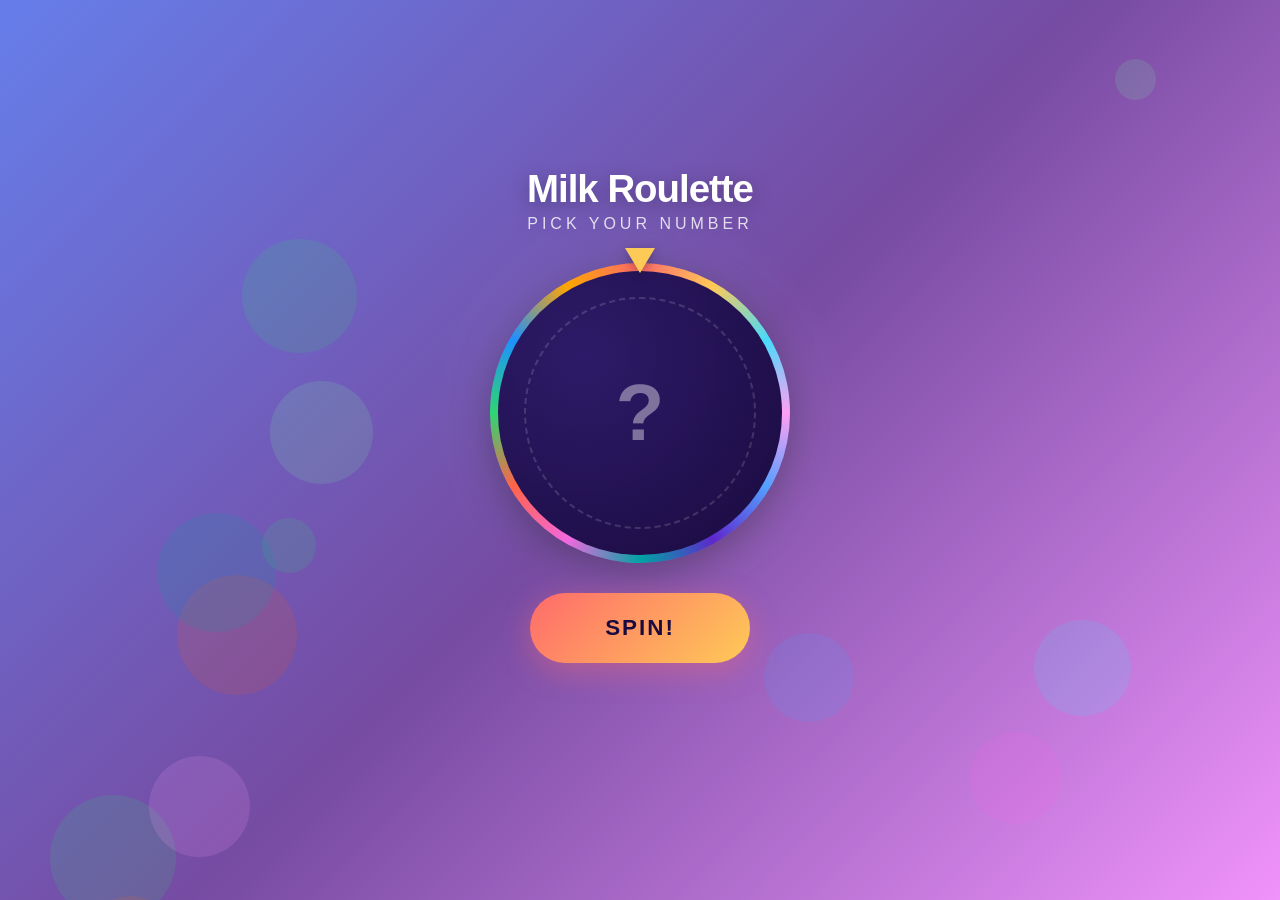
==== milk-roulette/index.html @ fb7d6080 "Replace dynamic icon with static PNG for iOS home screen iOS doesn't run JavaScript when fetching th" ====
<!DOCTYPE html>
<html lang="en">
<head>
    <meta charset="UTF-8">
    <meta name="viewport" content="width=device-width, initial-scale=1.0, user-scalable=no">
    <meta name="apple-mobile-web-app-capable" content="yes">
    <meta name="apple-mobile-web-app-status-bar-style" content="black-translucent">
    <meta name="apple-mobile-web-app-title" content="Milk Roulette">
    <link rel="apple-touch-icon" href="icon-180.png">
    <title>Milk Roulette</title>
    <style>
        * {
            margin: 0;
            padding: 0;
            box-sizing: border-box;
        }

        body {
            font-family: -apple-system, BlinkMacSystemFont, 'Segoe UI', Roboto, sans-serif;
            min-height: 100dvh;
            display: flex;
            flex-direction: column;
            align-items: center;
            justify-content: center;
            background: linear-gradient(135deg, #667eea 0%, #764ba2 50%, #f093fb 100%);
            overflow: hidden;
            position: relative;
        }

        .bg-bubbles {
            position: fixed;
            inset: 0;
            pointer-events: none;
            overflow: hidden;
            z-index: 0;
        }

        .bubble {
            position: absolute;
            border-radius: 50%;
            opacity: 0.15;
            animation: float 6s ease-in-out infinite;
        }

        @keyframes float {
            0%, 100% { transform: translateY(0) scale(1); }
            50% { transform: translateY(-30px) scale(1.1); }
        }

        .app {
            position: relative;
            z-index: 1;
            display: flex;
            flex-direction: column;
            align-items: center;
            gap: 30px;
            padding: 20px;
            width: 100%;
            max-width: 420px;
        }

        h1 {
            font-size: 2.4rem;
            font-weight: 900;
            color: #fff;
            text-shadow: 0 4px 20px rgba(0,0,0,0.3);
            text-align: center;
            letter-spacing: -1px;
        }

        h1 span {
            display: block;
            font-size: 1rem;
            font-weight: 400;
            letter-spacing: 4px;
            text-transform: uppercase;
            opacity: 0.8;
            margin-top: 4px;
        }

        .wheel-container {
            position: relative;
            width: 300px;
            height: 300px;
        }

        .wheel-outer {
            width: 100%;
            height: 100%;
            border-radius: 50%;
            padding: 8px;
            background: conic-gradient(
                #ff6b6b, #feca57, #48dbfb, #ff9ff3, #54a0ff,
                #5f27cd, #01a3a4, #f368e0, #ff6348, #2ed573,
                #1e90ff, #ffa502, #ff6b6b
            );
            box-shadow: 0 10px 40px rgba(0,0,0,0.3), 0 0 80px rgba(255,255,255,0.1);
            animation: glow 3s ease-in-out infinite alternate;
        }

        @keyframes glow {
            from { box-shadow: 0 10px 40px rgba(0,0,0,0.3), 0 0 60px rgba(255,107,107,0.2); }
            to { box-shadow: 0 10px 40px rgba(0,0,0,0.3), 0 0 80px rgba(84,160,255,0.3); }
        }

        .wheel-inner {
            width: 100%;
            height: 100%;
            border-radius: 50%;
            background: radial-gradient(circle at 30% 30%, #2d1b69, #1a0a3e);
            display: flex;
            align-items: center;
            justify-content: center;
            position: relative;
            overflow: hidden;
        }

        .wheel-inner::before {
            content: '';
            position: absolute;
            width: 80%;
            height: 80%;
            border-radius: 50%;
            border: 2px dashed rgba(255,255,255,0.15);
        }

        .result-number {
            font-size: 5rem;
            font-weight: 900;
            color: #fff;
            text-shadow: 0 0 30px rgba(255,255,255,0.5);
            opacity: 0;
            transform: scale(0.5);
            transition: all 0.4s cubic-bezier(0.175, 0.885, 0.32, 1.275);
            z-index: 2;
        }

        .result-number.visible {
            opacity: 1;
            transform: scale(1);
        }

        .result-number.pop {
            animation: popIn 0.6s cubic-bezier(0.175, 0.885, 0.32, 1.275);
        }

        @keyframes popIn {
            0% { transform: scale(0.3); opacity: 0; }
            50% { transform: scale(1.2); }
            100% { transform: scale(1); opacity: 1; }
        }

        .question-mark {
            font-size: 5rem;
            font-weight: 900;
            color: rgba(255,255,255,0.4);
            z-index: 2;
            animation: pulse 2s ease-in-out infinite;
        }

        @keyframes pulse {
            0%, 100% { transform: scale(1); opacity: 0.4; }
            50% { transform: scale(1.1); opacity: 0.6; }
        }

        .question-mark.hidden {
            display: none;
        }

        .spinning-numbers {
            position: absolute;
            font-size: 5rem;
            font-weight: 900;
            color: #fff;
            z-index: 2;
            display: none;
        }

        .spinning-numbers.active {
            display: block;
            animation: numberCycle 0.08s steps(1) infinite;
        }

        .pointer {
            position: absolute;
            top: -15px;
            left: 50%;
            transform: translateX(-50%);
            width: 0;
            height: 0;
            border-left: 15px solid transparent;
            border-right: 15px solid transparent;
            border-top: 25px solid #feca57;
            filter: drop-shadow(0 3px 6px rgba(0,0,0,0.3));
            z-index: 3;
        }

        .spin-btn {
            width: 220px;
            height: 70px;
            border: none;
            border-radius: 35px;
            font-size: 1.4rem;
            font-weight: 800;
            letter-spacing: 2px;
            text-transform: uppercase;
            cursor: pointer;
            position: relative;
            overflow: hidden;
            background: linear-gradient(135deg, #ff6b6b, #feca57, #48dbfb, #ff9ff3);
            background-size: 300% 300%;
            animation: gradientShift 4s ease infinite;
            color: #1a0a3e;
            box-shadow: 0 8px 30px rgba(255,107,107,0.4);
            transition: transform 0.2s, box-shadow 0.2s;
            -webkit-tap-highlight-color: transparent;
        }

        .spin-btn:active {
            transform: scale(0.95);
            box-shadow: 0 4px 15px rgba(255,107,107,0.4);
        }

        .spin-btn:disabled {
            opacity: 0.6;
            cursor: not-allowed;
            transform: none;
        }

        @keyframes gradientShift {
            0% { background-position: 0% 50%; }
            50% { background-position: 100% 50%; }
            100% { background-position: 0% 50%; }
        }

        .history {
            display: flex;
            gap: 10px;
            flex-wrap: wrap;
            justify-content: center;
            max-width: 320px;
            min-height: 40px;
        }

        .history-item {
            width: 40px;
            height: 40px;
            border-radius: 50%;
            display: flex;
            align-items: center;
            justify-content: center;
            font-weight: 700;
            font-size: 0.85rem;
            color: #fff;
            animation: slideIn 0.3s ease-out;
            box-shadow: 0 3px 10px rgba(0,0,0,0.2);
        }

        @keyframes slideIn {
            from { transform: scale(0) rotate(-180deg); opacity: 0; }
            to { transform: scale(1) rotate(0); opacity: 1; }
        }

        .confetti-container {
            position: fixed;
            inset: 0;
            pointer-events: none;
            z-index: 10;
        }

        .confetti {
            position: absolute;
            width: 10px;
            height: 10px;
            top: -10px;
            animation: confettiFall 2s ease-out forwards;
        }

        @keyframes confettiFall {
            0% { transform: translateY(0) rotate(0deg); opacity: 1; }
            100% { transform: translateY(100vh) rotate(720deg); opacity: 0; }
        }

        .wheel-spinning .wheel-outer {
            animation: wheelSpin 2s cubic-bezier(0.25, 0.1, 0.25, 1);
        }

        @keyframes wheelSpin {
            0% { transform: rotate(0deg); }
            100% { transform: rotate(1440deg); }
        }
    </style>
</head>
<body>
    <div class="bg-bubbles" id="bgBubbles"></div>

    <div class="app">
        <h1>
            Milk Roulette
            <span>Pick your number</span>
        </h1>

        <div class="wheel-container" id="wheelContainer">
            <div class="pointer"></div>
            <div class="wheel-outer">
                <div class="wheel-inner">
                    <div class="question-mark" id="questionMark">?</div>
                    <div class="spinning-numbers" id="spinningNumbers"></div>
                    <div class="result-number" id="resultNumber"></div>
                </div>
            </div>
        </div>

        <button class="spin-btn" id="spinBtn" onclick="spin()">SPIN!</button>

        <div class="history" id="history"></div>
    </div>

    <div class="confetti-container" id="confettiContainer"></div>

    <script>
        const COLORS = [
            '#ff6b6b', '#feca57', '#48dbfb', '#ff9ff3', '#54a0ff',
            '#5f27cd', '#01a3a4', '#f368e0', '#ff6348', '#2ed573',
            '#1e90ff', '#ffa502', '#ee5a24', '#7bed9f', '#70a1ff'
        ];

        let isSpinning = false;
        const history = [];

        function createBubbles() {
            const container = document.getElementById('bgBubbles');
            for (let i = 0; i < 12; i++) {
                const bubble = document.createElement('div');
                bubble.className = 'bubble';
                const size = Math.random() * 120 + 40;
                bubble.style.width = size + 'px';
                bubble.style.height = size + 'px';
                bubble.style.left = Math.random() * 100 + '%';
                bubble.style.top = Math.random() * 100 + '%';
                bubble.style.background = COLORS[Math.floor(Math.random() * COLORS.length)];
                bubble.style.animationDelay = (Math.random() * 4) + 's';
                bubble.style.animationDuration = (Math.random() * 4 + 4) + 's';
                container.appendChild(bubble);
            }
        }

        function getRandomNumber() {
            return Math.floor(Math.random() * 34) + 1;
        }

        function spin() {
            if (isSpinning) return;
            isSpinning = true;

            const btn = document.getElementById('spinBtn');
            const questionMark = document.getElementById('questionMark');
            const spinningNumbers = document.getElementById('spinningNumbers');
            const resultNumber = document.getElementById('resultNumber');
            const wheelContainer = document.getElementById('wheelContainer');

            btn.disabled = true;
            questionMark.classList.add('hidden');
            resultNumber.classList.remove('visible', 'pop');
            resultNumber.textContent = '';
            spinningNumbers.classList.add('active');

            wheelContainer.classList.add('wheel-spinning');

            let flickerCount = 0;
            const flickerInterval = setInterval(() => {
                spinningNumbers.textContent = getRandomNumber();
                spinningNumbers.style.color = COLORS[Math.floor(Math.random() * COLORS.length)];
                flickerCount++;
            }, 80);

            const totalDuration = 2000 + Math.random() * 1000;

            setTimeout(() => {
                clearInterval(flickerInterval);
                spinningNumbers.classList.remove('active');
                wheelContainer.classList.remove('wheel-spinning');

                const finalNumber = getRandomNumber();
                resultNumber.textContent = finalNumber;
                resultNumber.style.color = COLORS[Math.floor(Math.random() * COLORS.length)];
                resultNumber.classList.add('visible', 'pop');

                addToHistory(finalNumber);
                launchConfetti();

                if (navigator.vibrate) {
                    navigator.vibrate([50, 30, 100]);
                }

                btn.disabled = false;
                isSpinning = false;
            }, totalDuration);
        }

        function addToHistory(number) {
            history.unshift(number);
            if (history.length > 7) history.pop();

            const container = document.getElementById('history');
            container.innerHTML = '';
            history.forEach((num, i) => {
                const item = document.createElement('div');
                item.className = 'history-item';
                item.textContent = num;
                item.style.background = COLORS[num % COLORS.length];
                item.style.animationDelay = (i * 0.05) + 's';
                if (i > 0) item.style.opacity = 1 - (i * 0.1);
                container.appendChild(item);
            });
        }

        function launchConfetti() {
            const container = document.getElementById('confettiContainer');
            container.innerHTML = '';
            for (let i = 0; i < 40; i++) {
                const confetti = document.createElement('div');
                confetti.className = 'confetti';
                confetti.style.left = Math.random() * 100 + '%';
                confetti.style.background = COLORS[Math.floor(Math.random() * COLORS.length)];
                confetti.style.animationDelay = (Math.random() * 0.5) + 's';
                confetti.style.borderRadius = Math.random() > 0.5 ? '50%' : '2px';
                confetti.style.width = (Math.random() * 8 + 6) + 'px';
                confetti.style.height = (Math.random() * 8 + 6) + 'px';
                container.appendChild(confetti);
            }
            setTimeout(() => { container.innerHTML = ''; }, 2500);
        }

        createBubbles();
    </script>
</body>
</html>
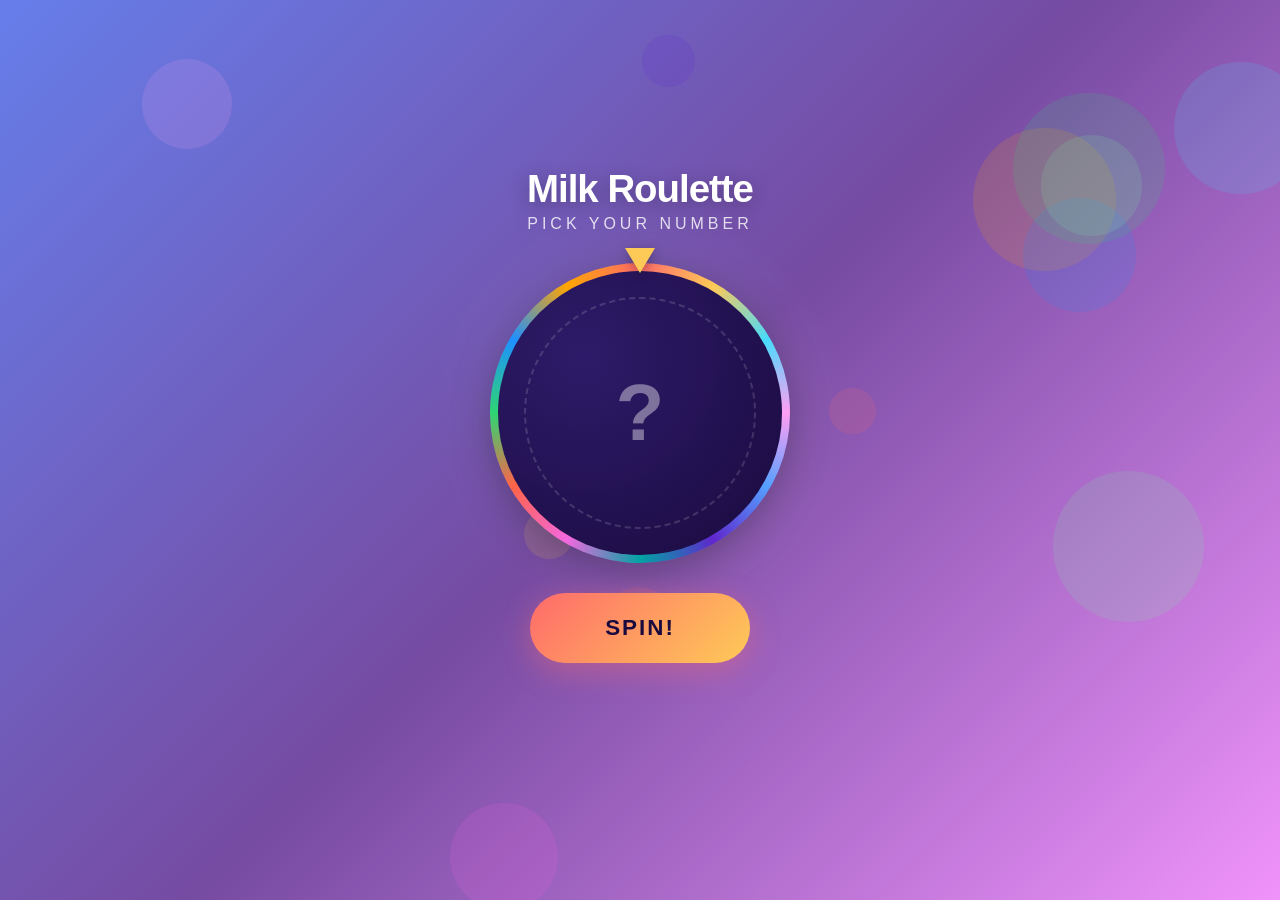
==== commit 6b2824c1: "Limit spin history to last 3 results Co-Authored-By: Claude Sonnet 4.6 <noreply@anthropic.com> Claud" ====
--- a/milk-roulette/index.html
+++ b/milk-roulette/index.html
@@ -400,7 +400,7 @@
 
         function addToHistory(number) {
             history.unshift(number);
-            if (history.length > 7) history.pop();
+            if (history.length > 3) history.pop();
 
             const container = document.getElementById('history');
             container.innerHTML = '';
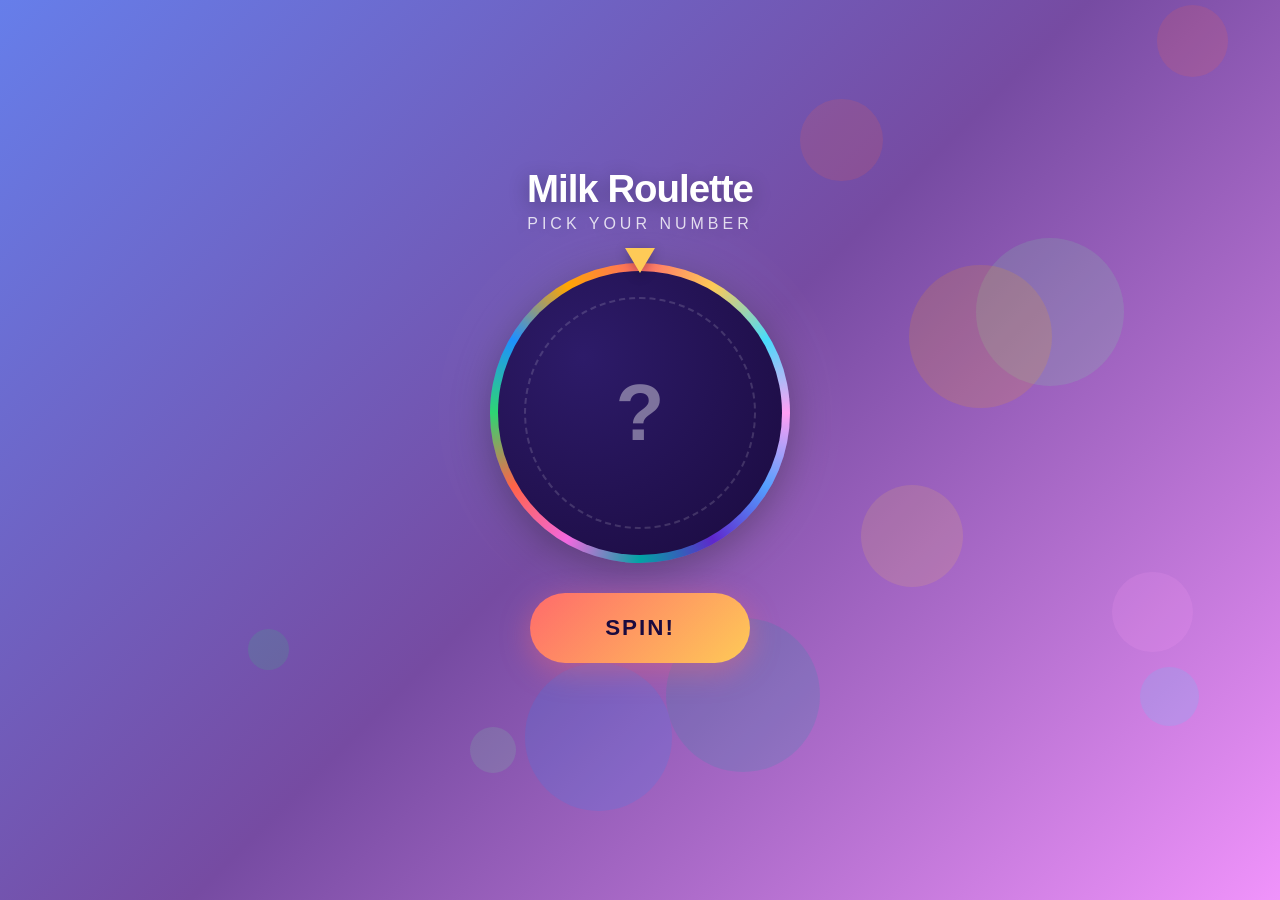
==== commit 997c6c29: "Add 2.5% chance Camel Milk with blood drip effect When triggered: blood drips down the screen like t" ====
--- a/milk-roulette/index.html
+++ b/milk-roulette/index.html
@@ -281,6 +281,99 @@
             100% { transform: translateY(100vh) rotate(720deg); opacity: 0; }
         }
 
+        .result-number.camel {
+            font-size: 1.8rem;
+            color: #ff0000 !important;
+            text-shadow: 0 0 30px rgba(255,0,0,0.8), 0 0 60px rgba(139,0,0,0.5);
+            line-height: 1.2;
+            text-align: center;
+        }
+
+        .blood-overlay {
+            position: fixed;
+            inset: 0;
+            z-index: 100;
+            pointer-events: none;
+            opacity: 0;
+            transition: opacity 0.3s;
+        }
+
+        .blood-overlay.active {
+            opacity: 1;
+        }
+
+        .blood-drip {
+            position: absolute;
+            top: -10px;
+            background: linear-gradient(180deg, #8b0000, #cc0000 30%, #ff0000 60%, rgba(139,0,0,0.6));
+            border-radius: 0 0 50% 50%;
+            animation: drip ease-in forwards;
+        }
+
+        @keyframes drip {
+            0% { height: 0; opacity: 0.9; }
+            70% { opacity: 0.9; }
+            100% { height: 110vh; opacity: 0.7; }
+        }
+
+        .blood-vignette {
+            position: fixed;
+            inset: 0;
+            z-index: 99;
+            pointer-events: none;
+            opacity: 0;
+            background: radial-gradient(ellipse at center, transparent 40%, rgba(139,0,0,0.6) 100%);
+            transition: opacity 0.5s;
+        }
+
+        .blood-vignette.active {
+            opacity: 1;
+        }
+
+        .blood-text {
+            position: fixed;
+            bottom: 25%;
+            left: 50%;
+            transform: translateX(-50%);
+            z-index: 101;
+            font-size: 1.6rem;
+            font-weight: 900;
+            color: #ff0000;
+            text-shadow: 0 0 20px rgba(139,0,0,0.8), 0 2px 4px rgba(0,0,0,0.5);
+            opacity: 0;
+            text-align: center;
+            white-space: nowrap;
+            letter-spacing: 3px;
+            text-transform: uppercase;
+            pointer-events: none;
+        }
+
+        .blood-text.active {
+            animation: textReveal 1s 1.5s ease-out forwards;
+        }
+
+        @keyframes textReveal {
+            0% { opacity: 0; transform: translateX(-50%) scale(0.8); }
+            60% { opacity: 1; transform: translateX(-50%) scale(1.05); }
+            100% { opacity: 1; transform: translateX(-50%) scale(1); }
+        }
+
+        .wheel-container.camel-shake {
+            animation: doomShake 0.6s ease-in-out;
+        }
+
+        @keyframes doomShake {
+            0%, 100% { transform: translateX(0); }
+            10% { transform: translateX(-8px) rotate(-2deg); }
+            20% { transform: translateX(8px) rotate(2deg); }
+            30% { transform: translateX(-6px) rotate(-1deg); }
+            40% { transform: translateX(6px) rotate(1deg); }
+            50% { transform: translateX(-4px); }
+            60% { transform: translateX(4px); }
+            70% { transform: translateX(-2px); }
+            80% { transform: translateX(2px); }
+        }
+
         .wheel-spinning .wheel-outer {
             animation: wheelSpin 2s cubic-bezier(0.25, 0.1, 0.25, 1);
         }
@@ -317,6 +410,9 @@
     </div>
 
     <div class="confetti-container" id="confettiContainer"></div>
+    <div class="blood-vignette" id="bloodVignette"></div>
+    <div class="blood-overlay" id="bloodOverlay"></div>
+    <div class="blood-text" id="bloodText">CAMEL MILK</div>
 
     <script>
         const COLORS = [
@@ -381,16 +477,36 @@
                 spinningNumbers.classList.remove('active');
                 wheelContainer.classList.remove('wheel-spinning');
 
-                const finalNumber = getRandomNumber();
-                resultNumber.textContent = finalNumber;
-                resultNumber.style.color = COLORS[Math.floor(Math.random() * COLORS.length)];
-                resultNumber.classList.add('visible', 'pop');
-
-                addToHistory(finalNumber);
-                launchConfetti();
-
-                if (navigator.vibrate) {
-                    navigator.vibrate([50, 30, 100]);
+                const isCamelMilk = Math.random() < 0.025;
+
+                if (isCamelMilk) {
+                    resultNumber.textContent = 'CAMEL\nMILK';
+                    resultNumber.style.whiteSpace = 'pre';
+                    resultNumber.classList.add('visible', 'pop', 'camel');
+                    wheelContainer.classList.add('camel-shake');
+                    addToHistory('CM');
+                    launchBloodDrip();
+
+                    if (navigator.vibrate) {
+                        navigator.vibrate([100, 50, 100, 50, 200, 100, 300]);
+                    }
+
+                    setTimeout(() => {
+                        wheelContainer.classList.remove('camel-shake');
+                        resultNumber.classList.remove('camel');
+                        resultNumber.style.whiteSpace = '';
+                    }, 5000);
+                } else {
+                    const finalNumber = getRandomNumber();
+                    resultNumber.textContent = finalNumber;
+                    resultNumber.style.color = COLORS[Math.floor(Math.random() * COLORS.length)];
+                    resultNumber.classList.add('visible', 'pop');
+                    addToHistory(finalNumber);
+                    launchConfetti();
+
+                    if (navigator.vibrate) {
+                        navigator.vibrate([50, 30, 100]);
+                    }
                 }
 
                 btn.disabled = false;
@@ -407,8 +523,10 @@
             history.forEach((num, i) => {
                 const item = document.createElement('div');
                 item.className = 'history-item';
-                item.textContent = num;
-                item.style.background = COLORS[num % COLORS.length];
+                const isCamel = num === 'CM';
+                item.textContent = isCamel ? 'CM' : num;
+                item.style.background = isCamel ? '#8b0000' : COLORS[num % COLORS.length];
+                item.style.fontSize = isCamel ? '0.65rem' : '0.85rem';
                 item.style.animationDelay = (i * 0.05) + 's';
                 if (i > 0) item.style.opacity = 1 - (i * 0.1);
                 container.appendChild(item);
@@ -432,6 +550,35 @@
             setTimeout(() => { container.innerHTML = ''; }, 2500);
         }
 
+        function launchBloodDrip() {
+            const overlay = document.getElementById('bloodOverlay');
+            const vignette = document.getElementById('bloodVignette');
+            const text = document.getElementById('bloodText');
+
+            overlay.innerHTML = '';
+            overlay.classList.add('active');
+            vignette.classList.add('active');
+            text.classList.add('active');
+
+            const dripCount = 15;
+            for (let i = 0; i < dripCount; i++) {
+                const drip = document.createElement('div');
+                drip.className = 'blood-drip';
+                drip.style.left = (Math.random() * 100) + '%';
+                drip.style.width = (Math.random() * 30 + 15) + 'px';
+                drip.style.animationDuration = (Math.random() * 2 + 2) + 's';
+                drip.style.animationDelay = (Math.random() * 1.5) + 's';
+                overlay.appendChild(drip);
+            }
+
+            setTimeout(() => {
+                overlay.classList.remove('active');
+                vignette.classList.remove('active');
+                text.classList.remove('active');
+                overlay.innerHTML = '';
+            }, 5000);
+        }
+
         createBubbles();
     </script>
 </body>
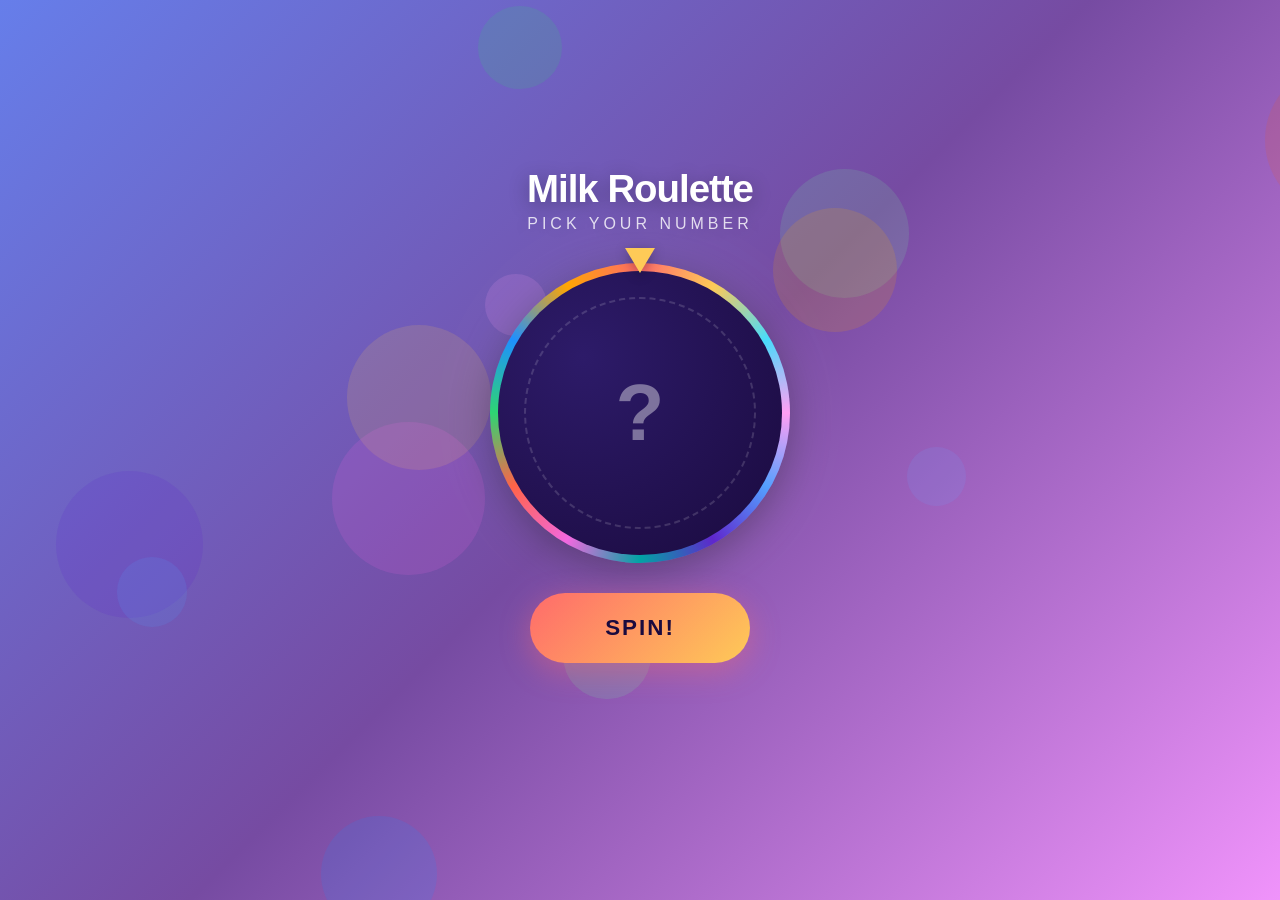
==== commit 47071afa: "Center camel milk text in wheel and hide button during animation Text now absolutely centered within" ====
--- a/milk-roulette/index.html
+++ b/milk-roulette/index.html
@@ -282,11 +282,26 @@
         }
 
         .result-number.camel {
-            font-size: 1.8rem;
+            font-size: 1.6rem;
             color: #ff0000 !important;
             text-shadow: 0 0 30px rgba(255,0,0,0.8), 0 0 60px rgba(139,0,0,0.5);
             line-height: 1.2;
             text-align: center;
+            position: absolute;
+            width: 80%;
+            left: 50%;
+            top: 50%;
+            transform: translate(-50%, -50%) !important;
+        }
+
+        .result-number.camel.visible {
+            transform: translate(-50%, -50%) !important;
+        }
+
+        .spin-btn.hidden {
+            opacity: 0;
+            pointer-events: none;
+            transition: opacity 0.3s;
         }
 
         .blood-overlay {
@@ -484,6 +499,7 @@
                     resultNumber.style.whiteSpace = 'pre';
                     resultNumber.classList.add('visible', 'pop', 'camel');
                     wheelContainer.classList.add('camel-shake');
+                    btn.classList.add('hidden');
                     addToHistory('CM');
                     launchBloodDrip();
 
@@ -495,7 +511,11 @@
                         wheelContainer.classList.remove('camel-shake');
                         resultNumber.classList.remove('camel');
                         resultNumber.style.whiteSpace = '';
+                        btn.classList.remove('hidden');
+                        btn.disabled = false;
+                        isSpinning = false;
                     }, 5000);
+                    return;
                 } else {
                     const finalNumber = getRandomNumber();
                     resultNumber.textContent = finalNumber;
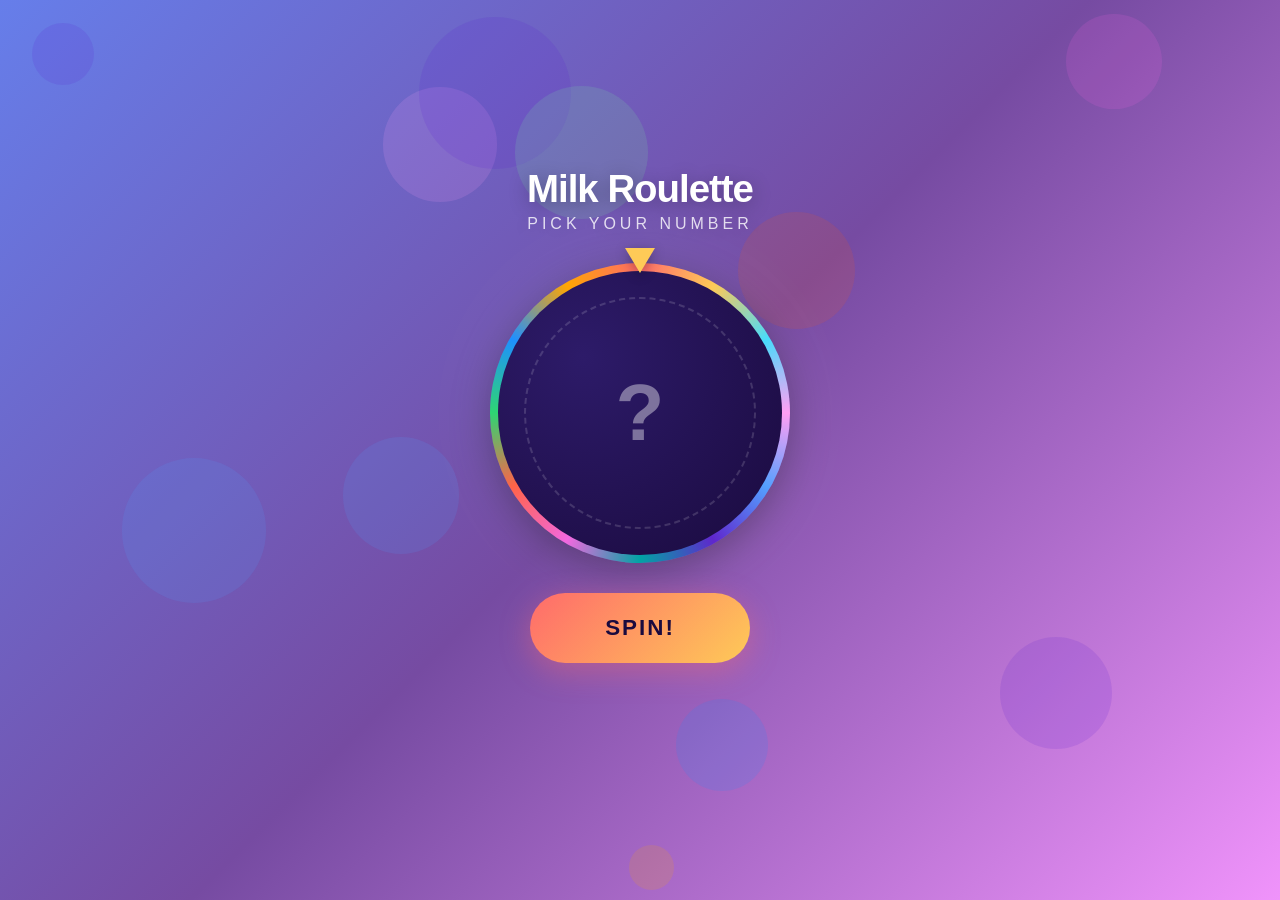
==== commit e173263d: "Fully hide spin button during camel milk animation Use display:none instead of opacity so the button" ====
--- a/milk-roulette/index.html
+++ b/milk-roulette/index.html
@@ -299,9 +299,7 @@
         }
 
         .spin-btn.hidden {
-            opacity: 0;
-            pointer-events: none;
-            transition: opacity 0.3s;
+            display: none;
         }
 
         .blood-overlay {
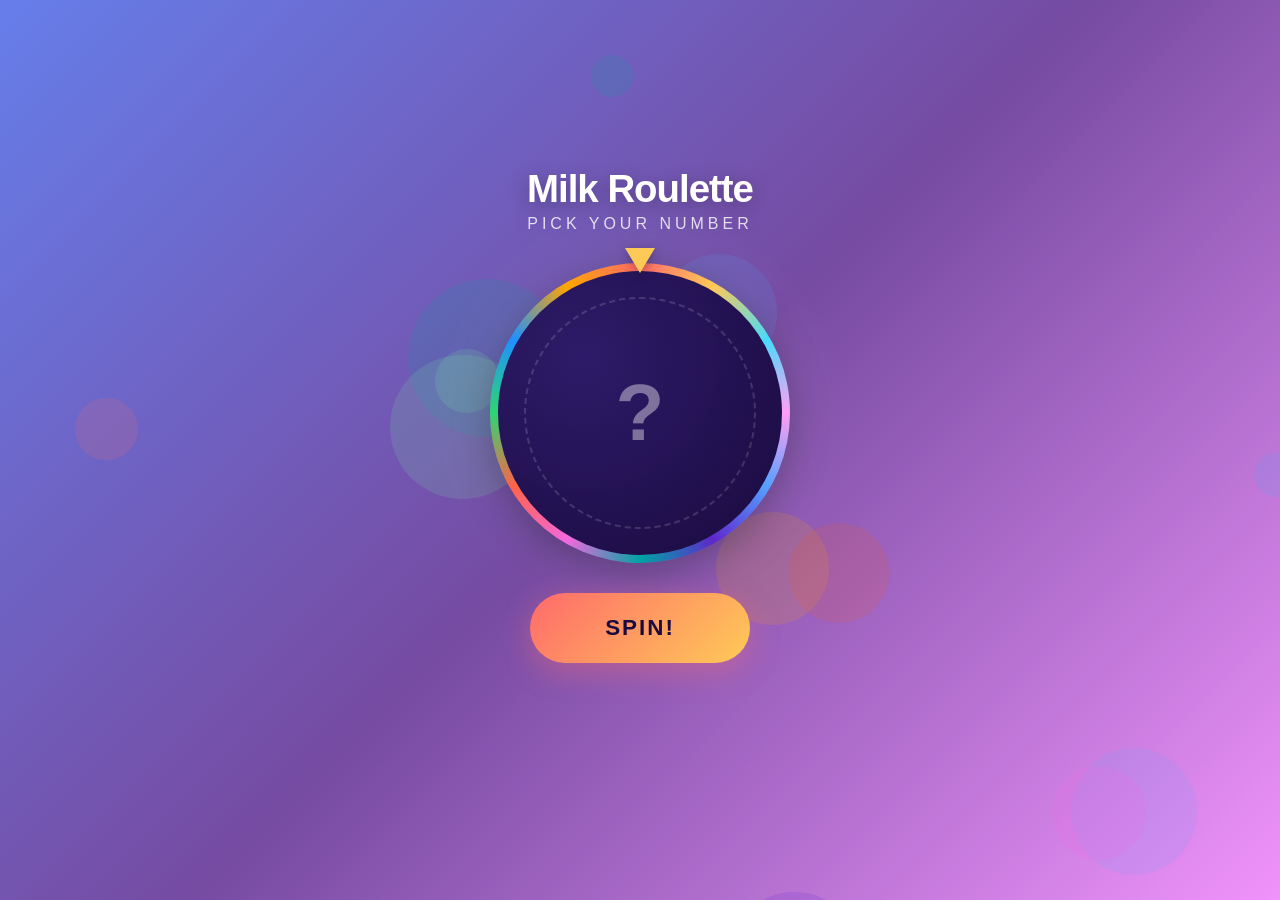
==== commit 9ca5c805: "Center camel milk text after animation and reduce size Keep the camel class on the result until the " ====
--- a/milk-roulette/index.html
+++ b/milk-roulette/index.html
@@ -282,7 +282,7 @@
         }
 
         .result-number.camel {
-            font-size: 1.6rem;
+            font-size: 1.3rem;
             color: #ff0000 !important;
             text-shadow: 0 0 30px rgba(255,0,0,0.8), 0 0 60px rgba(139,0,0,0.5);
             line-height: 1.2;
@@ -470,7 +470,8 @@
 
             btn.disabled = true;
             questionMark.classList.add('hidden');
-            resultNumber.classList.remove('visible', 'pop');
+            resultNumber.classList.remove('visible', 'pop', 'camel');
+            resultNumber.style.whiteSpace = '';
             resultNumber.textContent = '';
             spinningNumbers.classList.add('active');
 
@@ -507,8 +508,6 @@
 
                     setTimeout(() => {
                         wheelContainer.classList.remove('camel-shake');
-                        resultNumber.classList.remove('camel');
-                        resultNumber.style.whiteSpace = '';
                         btn.classList.remove('hidden');
                         btn.disabled = false;
                         isSpinning = false;
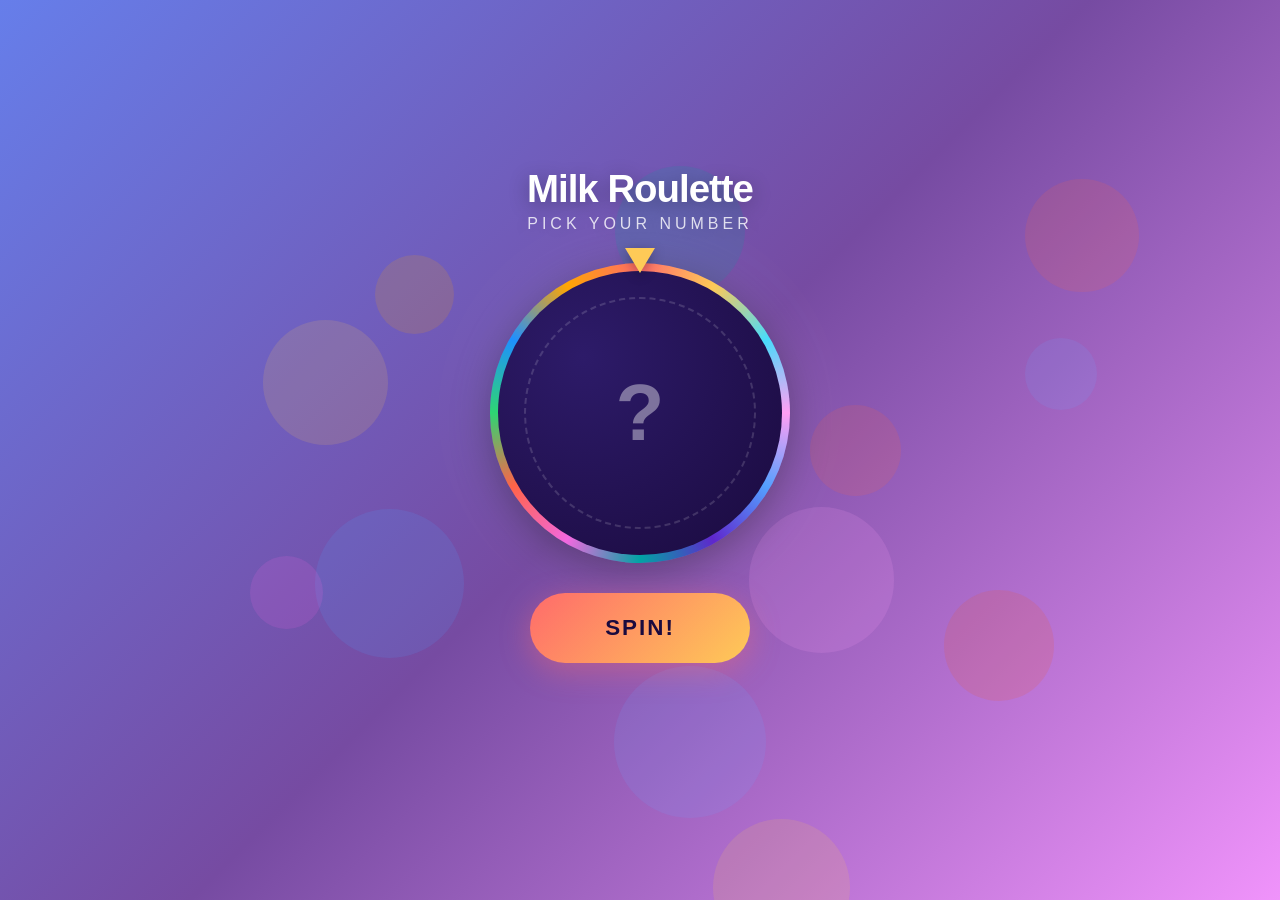
==== commit 3e2f6353: "Fix camel milk text centering - use flexbox instead of absolute Removed absolute positioning which c" ====
--- a/milk-roulette/index.html
+++ b/milk-roulette/index.html
@@ -285,17 +285,8 @@
             font-size: 1.3rem;
             color: #ff0000 !important;
             text-shadow: 0 0 30px rgba(255,0,0,0.8), 0 0 60px rgba(139,0,0,0.5);
-            line-height: 1.2;
+            line-height: 1.3;
             text-align: center;
-            position: absolute;
-            width: 80%;
-            left: 50%;
-            top: 50%;
-            transform: translate(-50%, -50%) !important;
-        }
-
-        .result-number.camel.visible {
-            transform: translate(-50%, -50%) !important;
         }
 
         .spin-btn.hidden {
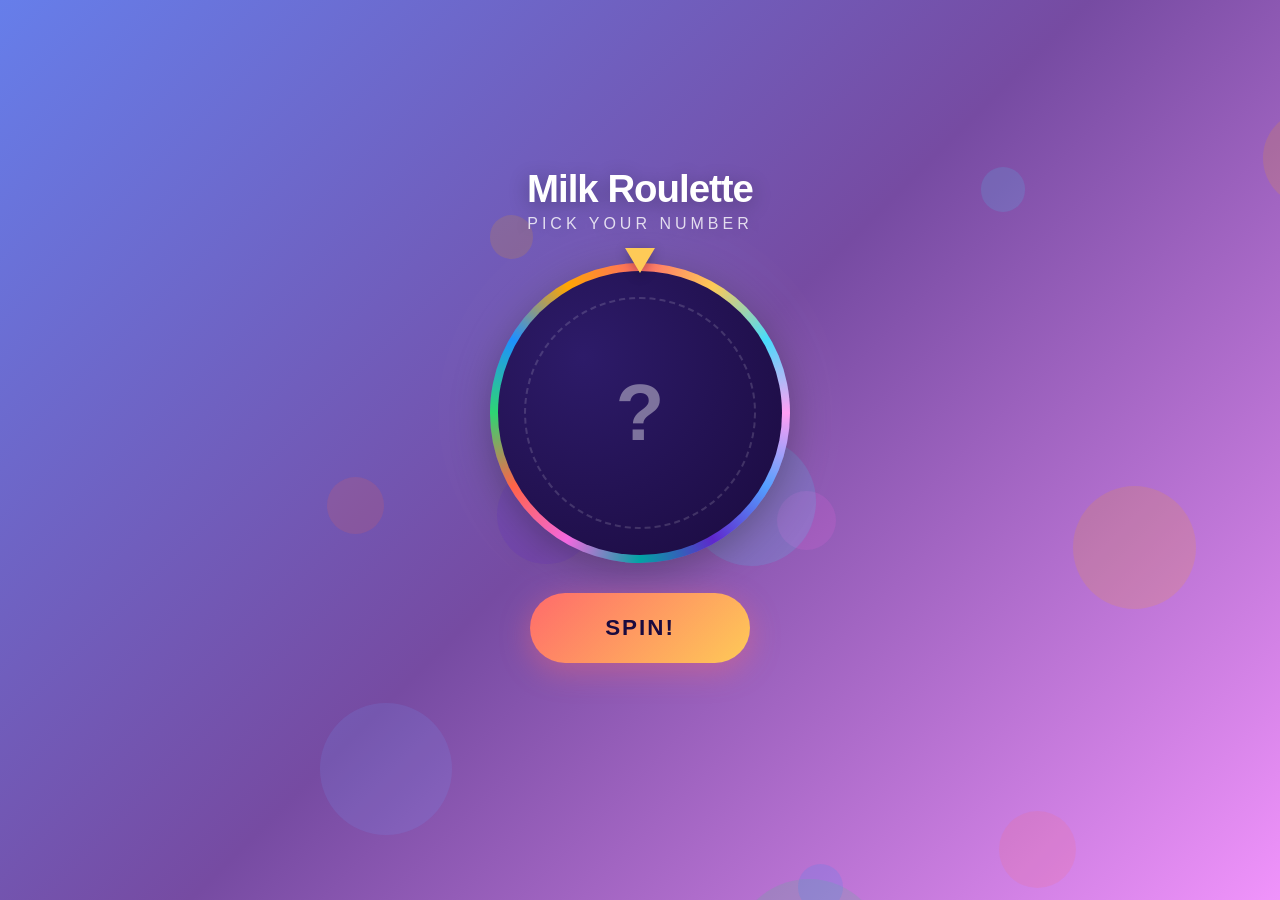
==== commit f908d029: "Fix camel milk color and size - clear inline styles The previous spin's inline style.color was persi" ====
--- a/milk-roulette/index.html
+++ b/milk-roulette/index.html
@@ -282,9 +282,9 @@
         }
 
         .result-number.camel {
-            font-size: 1.3rem;
+            font-size: 1.3rem !important;
             color: #ff0000 !important;
-            text-shadow: 0 0 30px rgba(255,0,0,0.8), 0 0 60px rgba(139,0,0,0.5);
+            text-shadow: 0 0 30px rgba(255,0,0,0.8), 0 0 60px rgba(139,0,0,0.5) !important;
             line-height: 1.3;
             text-align: center;
         }
@@ -487,6 +487,8 @@
                 if (isCamelMilk) {
                     resultNumber.textContent = 'CAMEL\nMILK';
                     resultNumber.style.whiteSpace = 'pre';
+                    resultNumber.style.color = '';
+                    resultNumber.style.fontSize = '';
                     resultNumber.classList.add('visible', 'pop', 'camel');
                     wheelContainer.classList.add('camel-shake');
                     btn.classList.add('hidden');
